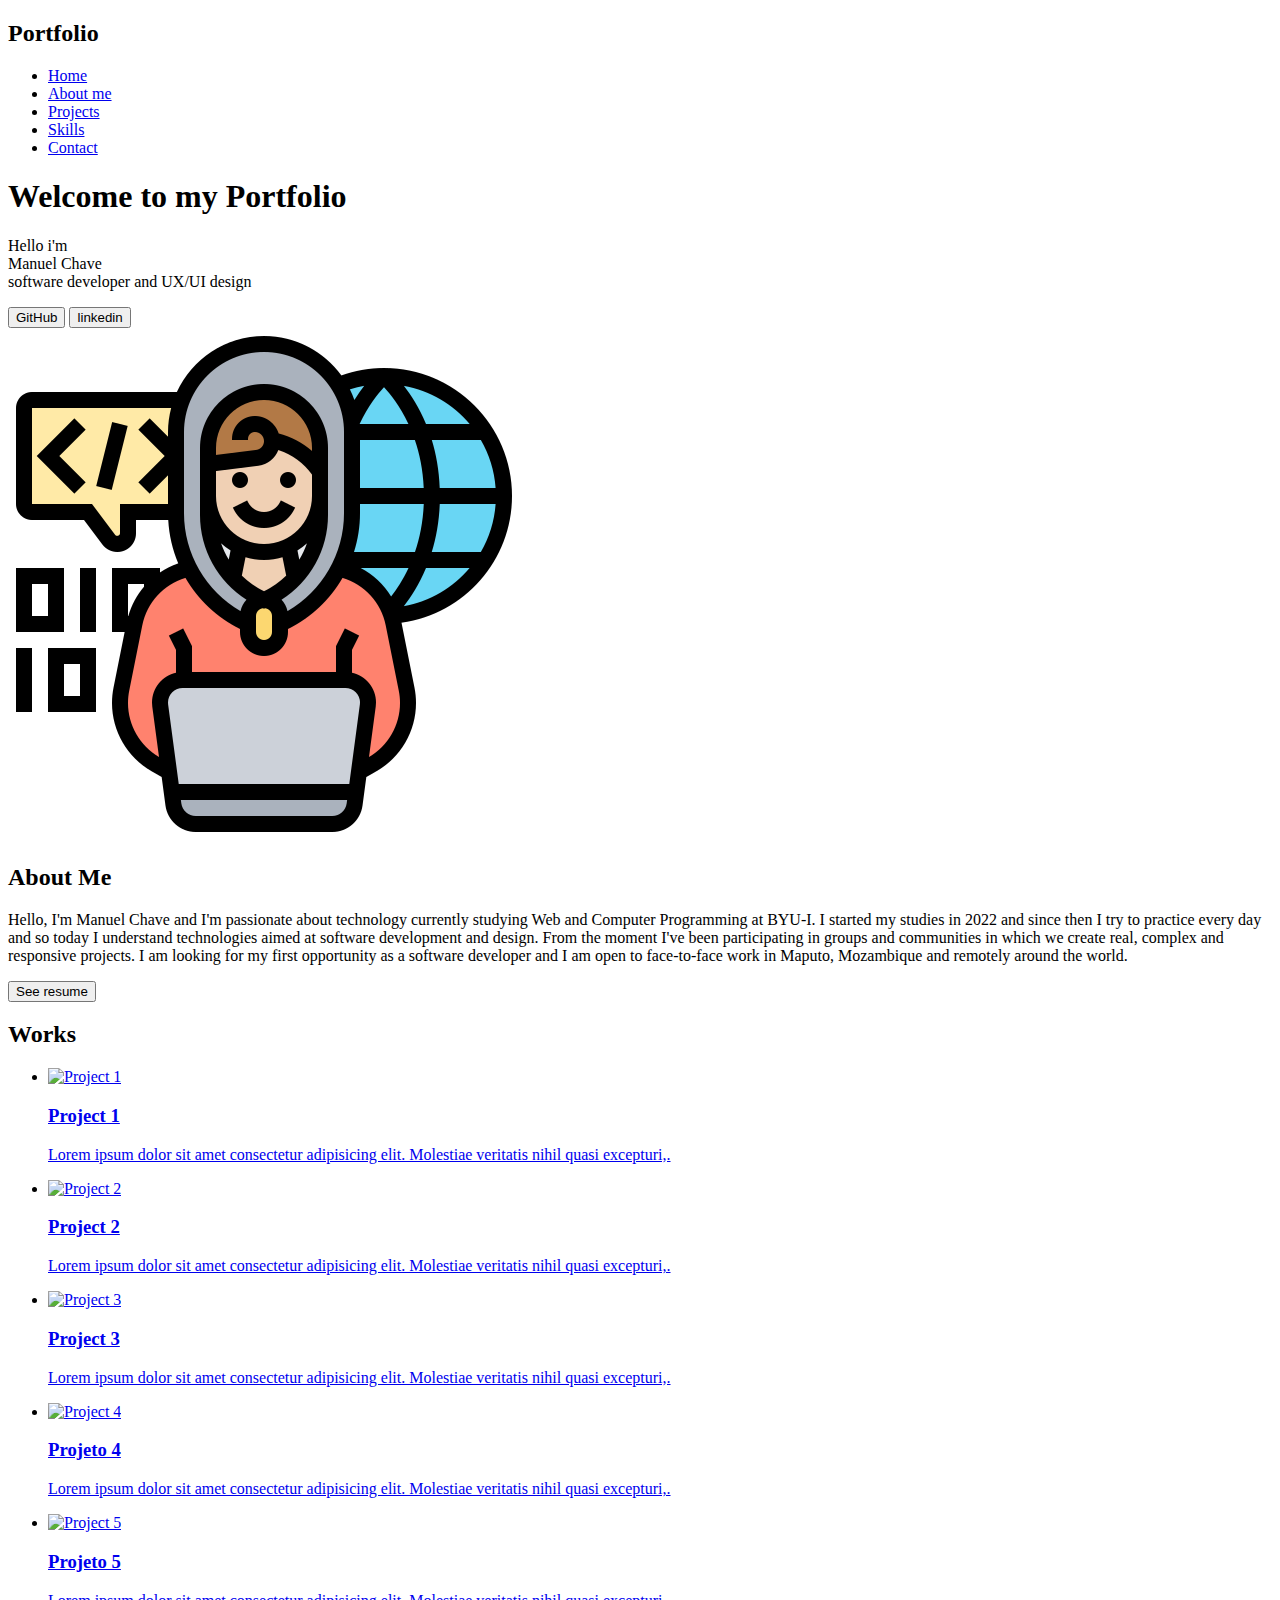
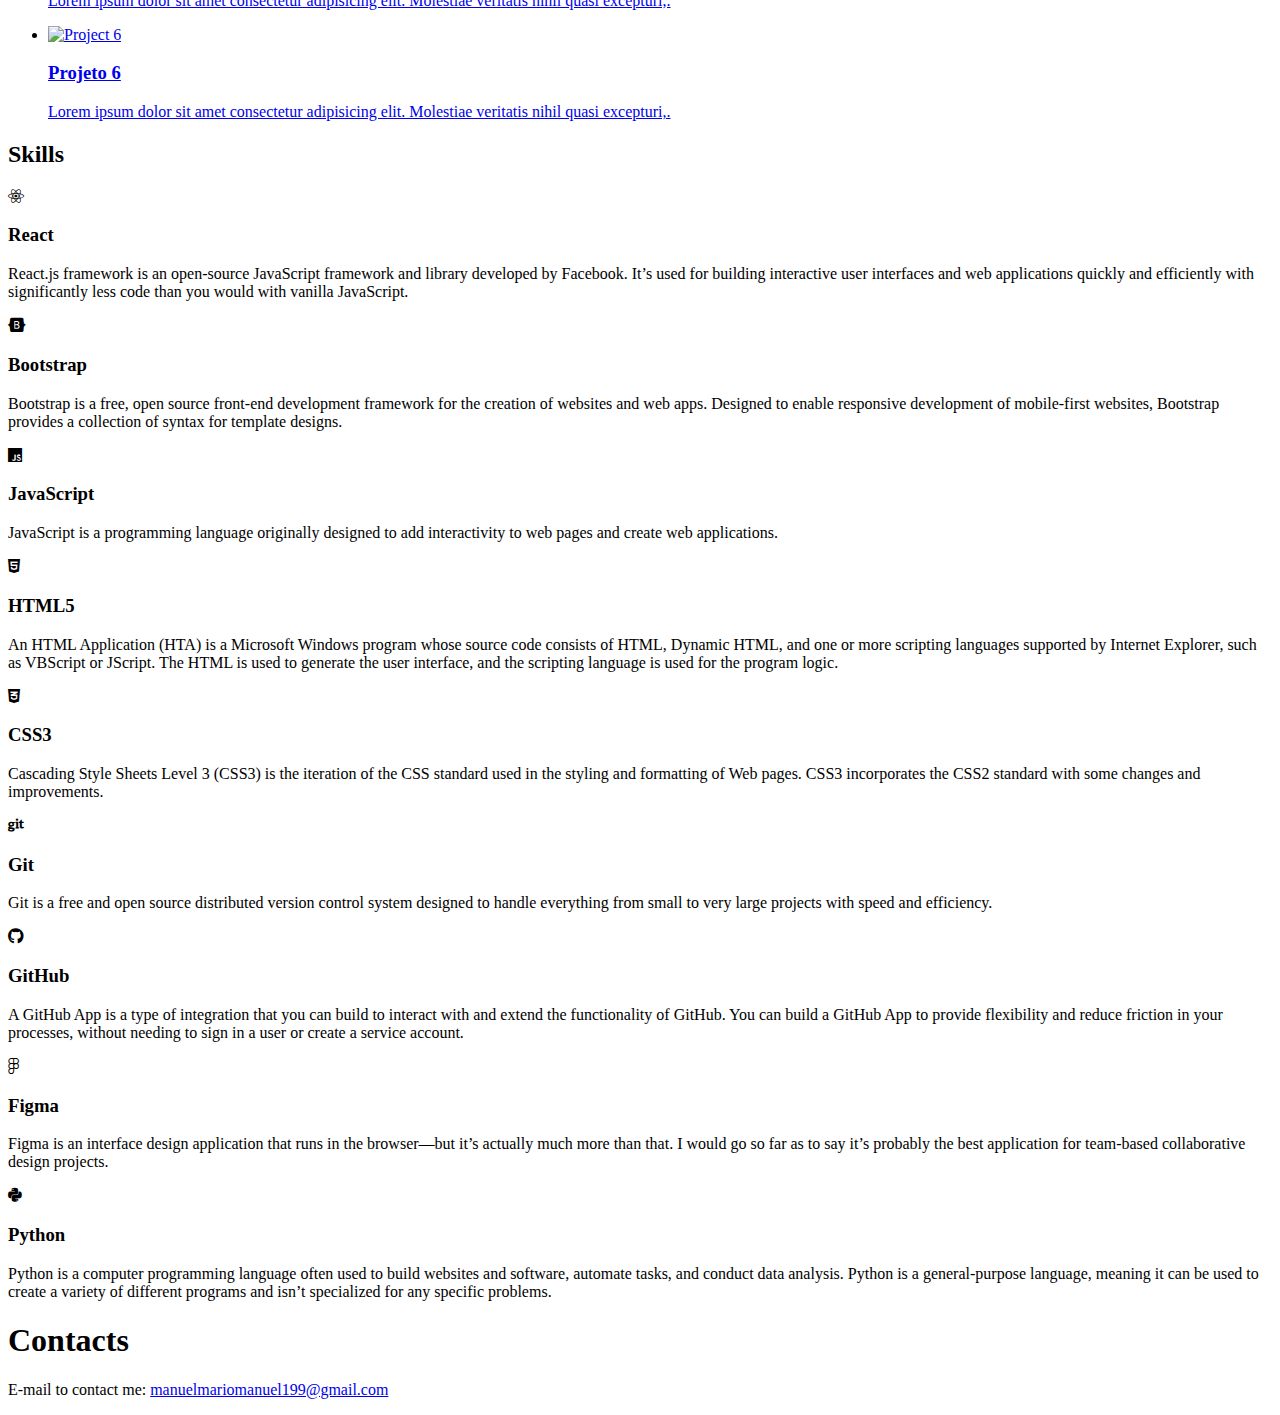
==== Personal_Website/index.html @ 651ca344 "Update index.html" ====
<!DOCTYPE html>
<html lang="en">
<head>
    <meta charset="UTF-8">
    <meta http-equiv="X-UA-Compatible" content="IE=edge">
    <meta name="viewport" content="width=device-width, initial-scale=1.0">
    <!-- <link rel="stylesheet" href="style.css">  -->
    <link rel="stylesheet" href="https://cdnjs.cloudflare.com/ajax/libs/font-awesome/6.3.0/css/all.min.css" /> 
    <title>Portfolio</title>
</head>
<body>
    
        <header>
          <h2> Portfolio</h2>
          <nav>
            <ul>
              <li><a href="#">Home</a></li>
              <li><a href="#aboutme">About me</a></li>
              <li><a href="#projects">Projects</a></li>
              <li><a href="#skills">Skills</a></li>
              <li><a href="#contacts">Contact</a></li>
            </ul>
          </nav>
        </header>

        <!-- <section class="hero"> -->
          <!-- <div class="hero-content"> -->
            <!-- <h2>Olá!</h2>
            <p>Sou um desenvolvedor front-end com habilidades em JavaScript, React, Bootstrap, HTML e CSS.</p>
          </div> -->

          <section class="welcome" >

            <article class="welcome-content">
                <h1>Welcome to my Portfolio</h1>
                
                <p>
                  Hello i'm  <br>
                   <span>Manuel Chave</span>
                   <br>
                   software developer and UX/UI design
                </p>
                              
                <div class="btn">
                  <button>GitHub</button>
                  <button>linkedin</button>
                </div>

            </article>
 
        <aside>

         <img src="images/asidei.png" alt="icon of an programar">

        </aside>
                       
        </section>
        <!-- </section> -->

         <section class="aboutme" id="aboutme">
               <article>
  
                  <h2>About Me</h2>

                  <p>Hello, I'm Manuel Chave and I'm passionate about technology currently studying Web and Computer Programming at BYU-I. I started my studies in 2022 and since then I try to practice every day and so today I understand technologies aimed at software development and design. From the moment I've been participating in groups and communities in which we create real, complex and responsive projects. I am looking for my first opportunity as a software developer and I am open to face-to-face work in Maputo, Mozambique and remotely around the world.
                  </p>
                                   <button>See resume</button>
             </article>
         </section>

        <section id="projects" class="projects">
          <h2> Works</h2>
          <ul>
            <li>
              <a href="#">
                <img src="#" alt="Project 1">
                <h3>Project 1</h3>
                <p>Lorem ipsum dolor sit amet consectetur adipisicing elit. Molestiae veritatis nihil quasi excepturi,.</p>
              </a>
            </li>
            <li>
              <a href="#">
                <img src="#" alt="Project 2">
                <h3>Project 2</h3>
                <p>Lorem ipsum dolor sit amet consectetur adipisicing elit. Molestiae veritatis nihil quasi excepturi,.</p>
              </a>
            </li>

            <li>
              <a href="#">
                <img src="#" alt="Project 3">
                <h3>Project 3</h3>
                <p>Lorem ipsum dolor sit amet consectetur adipisicing elit. Molestiae veritatis nihil quasi excepturi,.</p>
              </a>
            </li>
            <li>
              <a href="#">
                <img src="#" alt="Project 4">
                <h3>Projeto 4</h3>
                <p>Lorem ipsum dolor sit amet consectetur adipisicing elit. Molestiae veritatis nihil quasi excepturi,.</p>
              </a>
            </li>
            <li>
              <a href="#">
                <img src="#" alt="Project 5">
                <h3>Projeto 5</h3>
                <p>Lorem ipsum dolor sit amet consectetur adipisicing elit. Molestiae veritatis nihil quasi excepturi,.</p>
              </a>
            </li>
            <li>
              <a href="#">
                <img src="#" alt="Project 6">
                <h3>Projeto 6</h3>
                <p>Lorem ipsum dolor sit amet consectetur adipisicing elit. Molestiae veritatis nihil quasi excepturi,.</p>
              </a>
            </li>
          </ul>
        </section>


                                           <!--Section  das Habilidades-->

              <section class="skills" id="skill" >
                <h2>Skills</h2>
                <div class="skills-icons">
                  <div class="skill">
                    <i class="fab fa-react"></i>
                    
                    <h3>React</h3>
                    <p>React.js framework is an open-source JavaScript framework and library developed by Facebook. It’s used for building interactive user interfaces and web applications quickly and efficiently with significantly less code than you would with vanilla JavaScript.</p>
                  </div>
                  <div class="skill">
                    <i class="fab fa-bootstrap"></i>
                    <h3>Bootstrap</h3>
                    <p>Bootstrap is a free, open source front-end development framework for the creation of websites and web apps. Designed to enable responsive development of mobile-first websites, Bootstrap provides a collection of syntax for template designs.</p>
                  </div>
                  <div class="skill">
                    <i class="fab fa-js"></i>
                    <h3>JavaScript</h3>
                    <p>JavaScript is a programming language originally designed to add interactivity to web pages and create web applications.</p>
                  </div>
                  <div class="skill">
                    <i class="fab fa-html5"></i>
                    <h3>HTML5</h3>
                    <p>An HTML Application (HTA) is a Microsoft Windows program whose source code consists of HTML, Dynamic HTML, and one or more scripting languages supported by Internet Explorer, such as VBScript or JScript. The HTML is used to generate the user interface, and the scripting language is used for the program logic.</p>
                  </div>
                  <div class="skill">
                    <i class="fab fa-css3-alt"></i>
                    <h3>CSS3</h3>
                    <p>Cascading Style Sheets Level 3 (CSS3) is the iteration of the CSS standard used in the styling and formatting of Web pages. CSS3 incorporates the CSS2 standard with some changes and improvements.</p>
                  </div>
                  <div class="skill">
                    <i class="fa-brands fa-git"></i>
                    <h3>Git</h3>
                    <p>Git is a free and open source distributed version control system designed to handle everything from small to very large projects with speed and efficiency.</p>
                  </div>
                  <div class="skill">
                    <i class="fa-brands fa-github"></i>
                    <h3>GitHub</h3>
                    <p>A GitHub App is a type of integration that you can build to interact with and extend the functionality of GitHub. You can build a GitHub App to provide flexibility and reduce friction in your processes, without needing to sign in a user or create a service account.</p>
                  </div>
                  
                  <div class="skill">
                    <i class="fa-brands fa-figma"></i>               
                         <h3>Figma</h3>
                    <p>Figma is an interface design application that runs in the browser—but it’s actually much more than that. I would go so far as to say it’s probably the best application for team-based collaborative design projects. </p>
                  </div>
                  <div class="skill">
                    <i class="fa-brands fa-python"></i>
                       <h3>Python</h3>
                    <p>Python is a computer programming language often used to build websites and software, automate tasks, and conduct data analysis. Python is a general-purpose language, meaning it can be used to create a variety of different programs and isn’t specialized for any specific problems.</p>
                  </div>

                </div>
              </section>
              
              </section>
                                       <!-- Seccao dos contatos -->
              

        <footer id="contatos" class="contatos">
          <h1>Contacts</h1>
          <p>
            E-mail to contact me: <a href="mailto:manuelmariomanuel199@gmail.com">manuelmariomanuel199@gmail.com</a>
          </p>
        </footer>
        <!-- <script src="script.js"></script> -->
     
       
</body>
</html>
---- Personal_Website/style.css ----
/* Resetamdo o Css */
* {
    margin: 0;
    padding: 0;
    box-sizing: border-box;
  }
  
  /* Tipografia */
  body {
    font-family: Arial, sans-serif;
    font-size: 16px;
    line-height: 1.5;
    background-color: #A5BEFA;
    overflow-x: hidden;
  }
  
  /* Header */
  header {
    width: 100%;
    height: 60px;
    position: fixed;
    display: flex;
    justify-content: space-between;
    align-items: center;
    padding: 20px;
    background-color:transparent;
    box-shadow: 0px 3px 3px  #33333386;
    border: 1px solid rebeccapurple;
  }

  header h1{
    color: #451531;
  }
  
  nav ul {
    display: flex;
    list-style: none;
  }
  
  nav li {
    margin: 0 20px;
  }
  
  nav a {
    text-decoration: none;
    color: #B3093F;
  }

  nav a:hover{
    color: #451531;
  }
  
  

                         /* Configuracao da sections dentro de boas vindas */
   .welcome{
     width: 100%;
     height: 100vh;
   }                                        
  .welcome-conteudo{
    float: left; 
    width: 500px;
    height: 250px;
    margin: 20px; 
    margin-top:200px ; 
    text-align: center;
 } 
 
.welcome-conteudo h1{
    font-size: 2rem;
    color: #B3093F;
}
 section p{
    font-size: 1rem;
}

section span{
  font-size: 1.5rem;
}

.botoes1 button{
  width: 100px;
  height: 30px;
  margin-top: 20px;
  margin-right: 20px;
  color: white;
  background: #451531;
  border-radius: 8px;
  border: none;
}

.botoes1 button:hover{
  color: #6487CC;
  background-color:#B3093F ;
}

                            /* Aside da primeira secção */
 aside{
    float:  right;
    width: 450px;
    height: 250px;
    margin-top: 150px;
}  

aside img{
    width: 350px;
    height: 250px;
    margin-left: 50px;
    transition: 1s;
}

aside img:hover{
    transform: scale(1.1);
}
  
                                  /* Configuração da Secção sobre mim */
 .sobreMim{
  width: 100%;
  height: 500px;
  color: white;
  background-color: rgba(0, 0, 0, 0.61);
 }                                 
 
  .sobreMim article{
    width: 500px;
    height: 250px;
    padding-top: 80px;
    margin: auto;
  }

  .sobreMim h1{
    font-size: 2rem;
    color: #B3093F;
  }

  .sobreMim p{
     font-size: 1em;
  }

  .sobreMim button{
    width: 100px;
    height: 30px;
    margin-top: 20px;
    margin-right: 20px;
    color: white;
    background: #451531;
    border-radius: 8px;
    border: none;
  }
 .sobreMim button:hover{
    color: #6487CC;
    background-color:#B3093F ;
  }

                                            /*configuracao da secção de  Projectos */
  .projectos {
    padding: 50px;
    margin-top: 30px;
    margin-left: 3px;
    background-color: rgba(0, 0, 0, 0.61);
  }  

  .projectos h2 {
    font-size: 28px;
    font-weight: bold;
    padding-top: 30px;
    margin-bottom: 30px;
    color: #B3093F;
    text-align: center;
  }
  
  .projectos ul {
    display: flex;
    justify-content: space-between;
    flex-wrap: wrap;
    list-style: none;
    padding: 0;
    margin: 0;
  }
  
  .projectos li {
    width: calc(33.33% - 20px);
    margin-bottom: 40px;
    box-shadow: 0 2px 5px rgba(0, 0, 0, 0.1);
    transition: transform 0.3s ease-in-out;
  }
  
  .projectos li:hover {
    transform: translateY(-5px);
    box-shadow: 0 5px 15px rgba(0, 0, 0, 0.2);
  }
  
  .projectos li a {
    display: block;
    text-align: center;
  }
  
  .projectos li img {
    width: 100%;
    height: 150px;
    border-radius: 5px 5px 0 0;
  }
  
  .projectos li h3 {
    font-size: 18px;
    font-weight: bold;
    margin: 10px 0;
    color: #451531;
  }
  .projectos li p{
    color: white;
    font-size: 0.8rem;
  }

  
                                            /* Seccao das  Habilidades */
  .skills {
    width: 97%;
    height: 450px;
    margin: 20px;
    padding: 1  0px;
    margin-right: 70px;
    background-color:rgba(0, 0, 0, 0.356);
    border-radius: 5px;
  }
  
  .skills h2 {
    font-size: 28px;
    font-weight: bold;
    margin-bottom: 30px;
    color: #B3093F;
    text-align: center;
    padding-top: 50px;
  }
  
  .skills-icons {
    display: flex;
    justify-content: space-between;
    flex-wrap: wrap;
    /* list-style: none; */
   /* padding: 0;
    margin: 0; */
  }
  
  .skill {
    text-align: center; 
    width: calc(20% - 20px); 
    /* margin-bottom: 20px;  */
  }
  
 .skill i {
    font-size: 50px;
    color: yellow;
    /* margin-bottom: 20px; */
  } 
  
  .skill h3 {
    font-size: 18px;
    font-weight: bold;
    margin-bottom: 10px;
    color: #451531;
  }
  
  .skill p {
    font-size: 14px;
    line-height: 1.4;
    color: white;
  }

                               /* Section das experiencias */
  .experience {
    margin-bottom: 70px;
    height: 350px;
  }
  
  .experience h2 {
    font-size: 28px;
    font-weight: bold;
    margin-bottom: 10px;
    color: #B3093F;
  }
  .experience-content{
    width: 500px;
    height: 250px;
    padding-top: 50px;
    margin: auto;
  }

                                   /* Seccao de contatos */
 .contatos{
  width: 100%;
  height: 100px;
  color: #fff;
  background-color:#451531;
  text-align: center;
  
 }
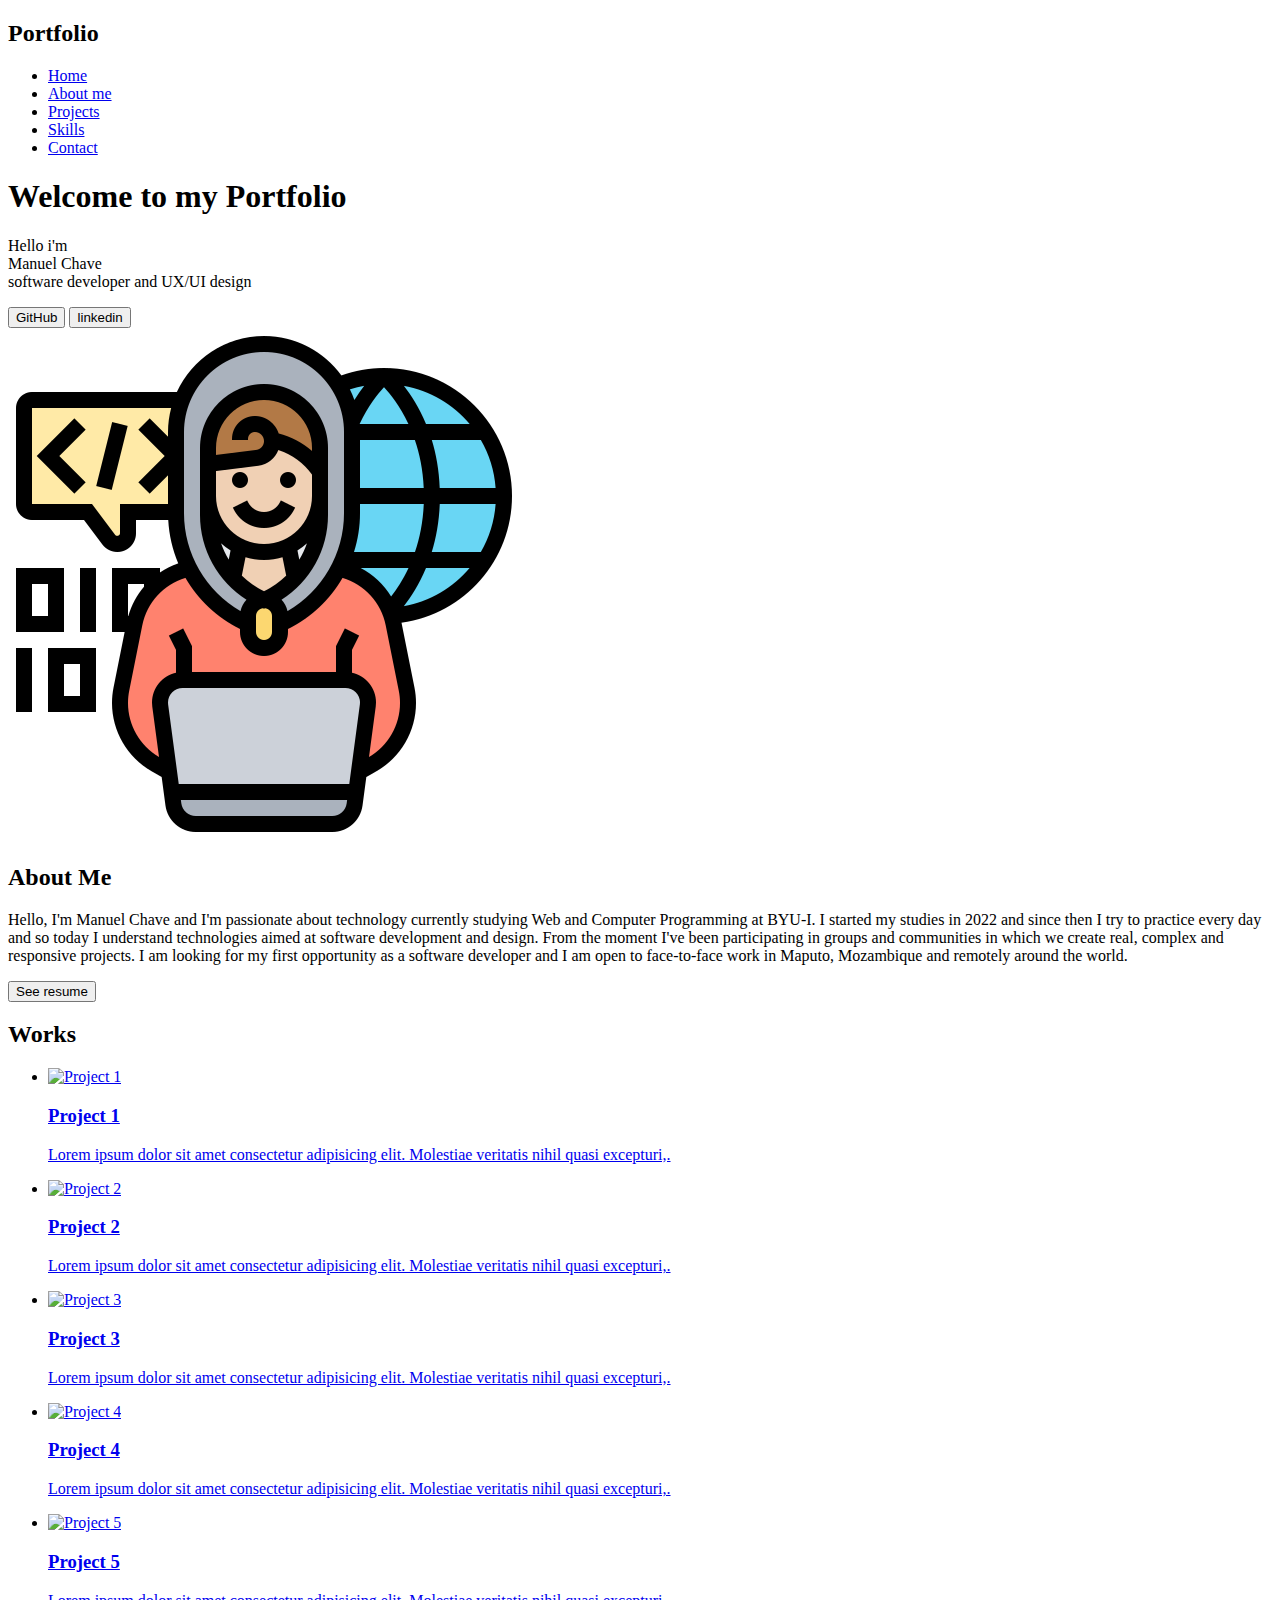
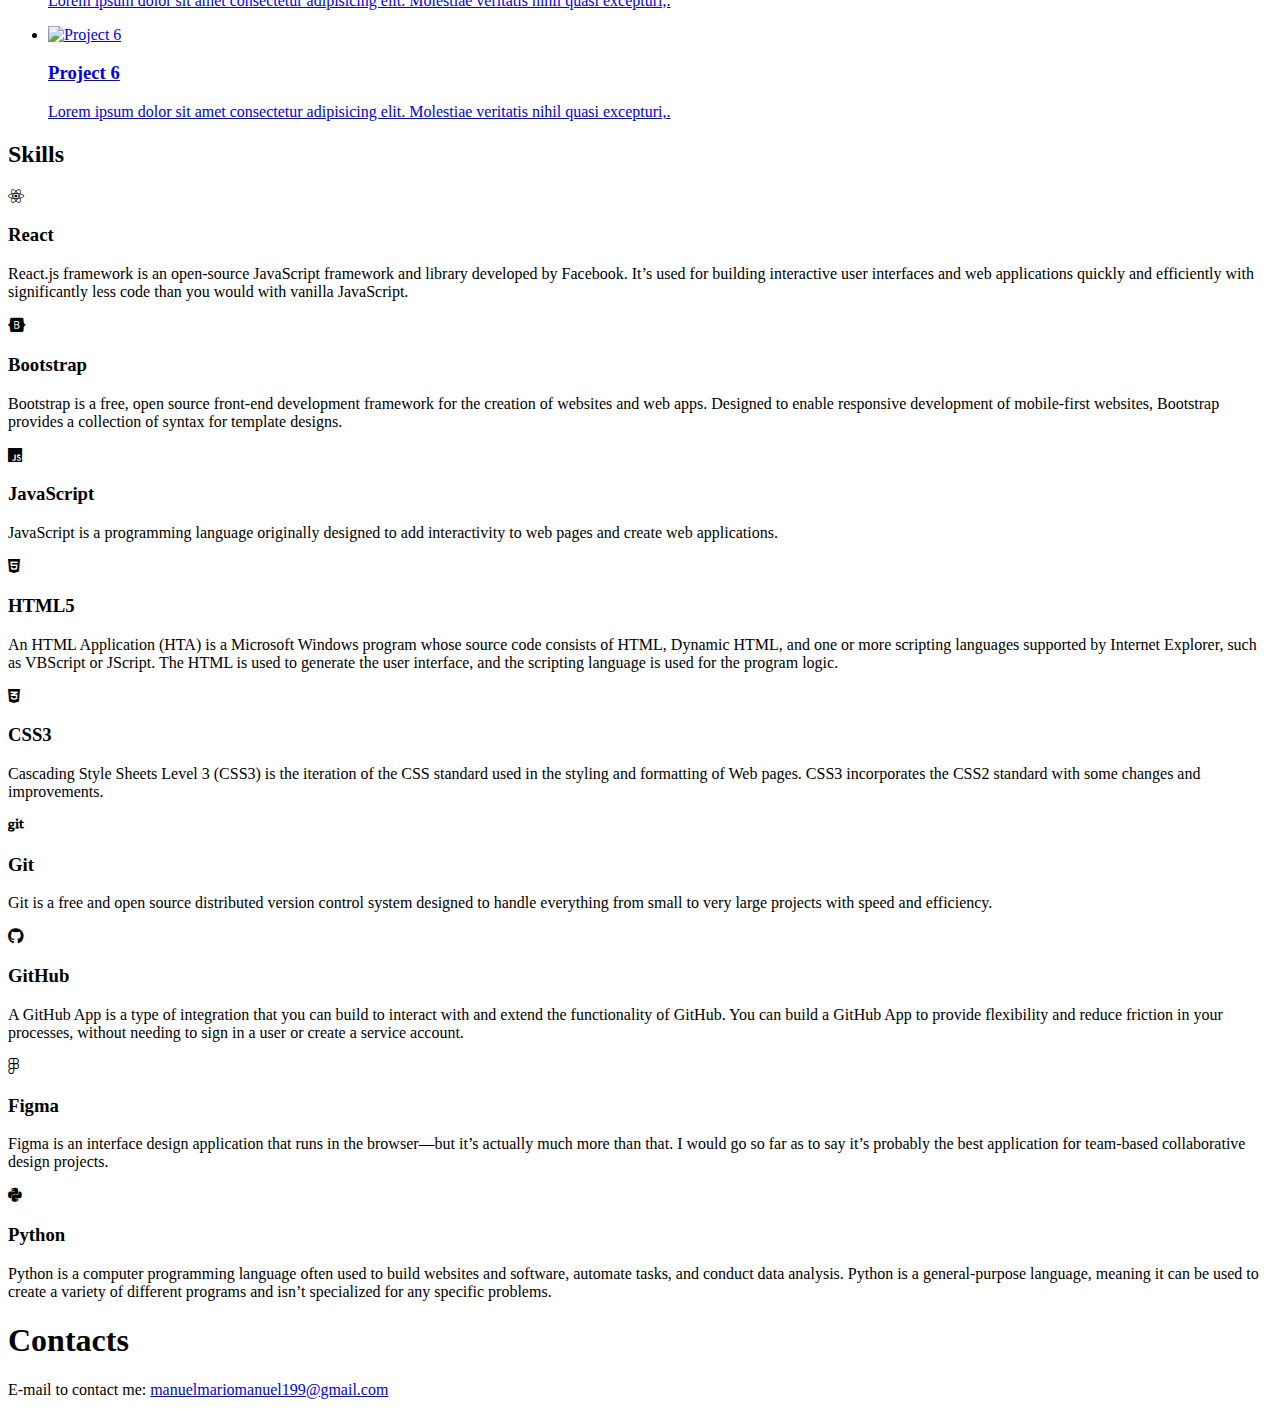
==== commit 0ea71088: "Update index.html" ====
--- a/Personal_Website/index.html
+++ b/Personal_Website/index.html
@@ -96,21 +96,21 @@
             <li>
               <a href="#">
                 <img src="#" alt="Project 4">
-                <h3>Projeto 4</h3>
+                <h3>Project 4</h3>
                 <p>Lorem ipsum dolor sit amet consectetur adipisicing elit. Molestiae veritatis nihil quasi excepturi,.</p>
               </a>
             </li>
             <li>
               <a href="#">
                 <img src="#" alt="Project 5">
-                <h3>Projeto 5</h3>
+                <h3>Project 5</h3>
                 <p>Lorem ipsum dolor sit amet consectetur adipisicing elit. Molestiae veritatis nihil quasi excepturi,.</p>
               </a>
             </li>
             <li>
               <a href="#">
                 <img src="#" alt="Project 6">
-                <h3>Projeto 6</h3>
+                <h3>Project 6</h3>
                 <p>Lorem ipsum dolor sit amet consectetur adipisicing elit. Molestiae veritatis nihil quasi excepturi,.</p>
               </a>
             </li>
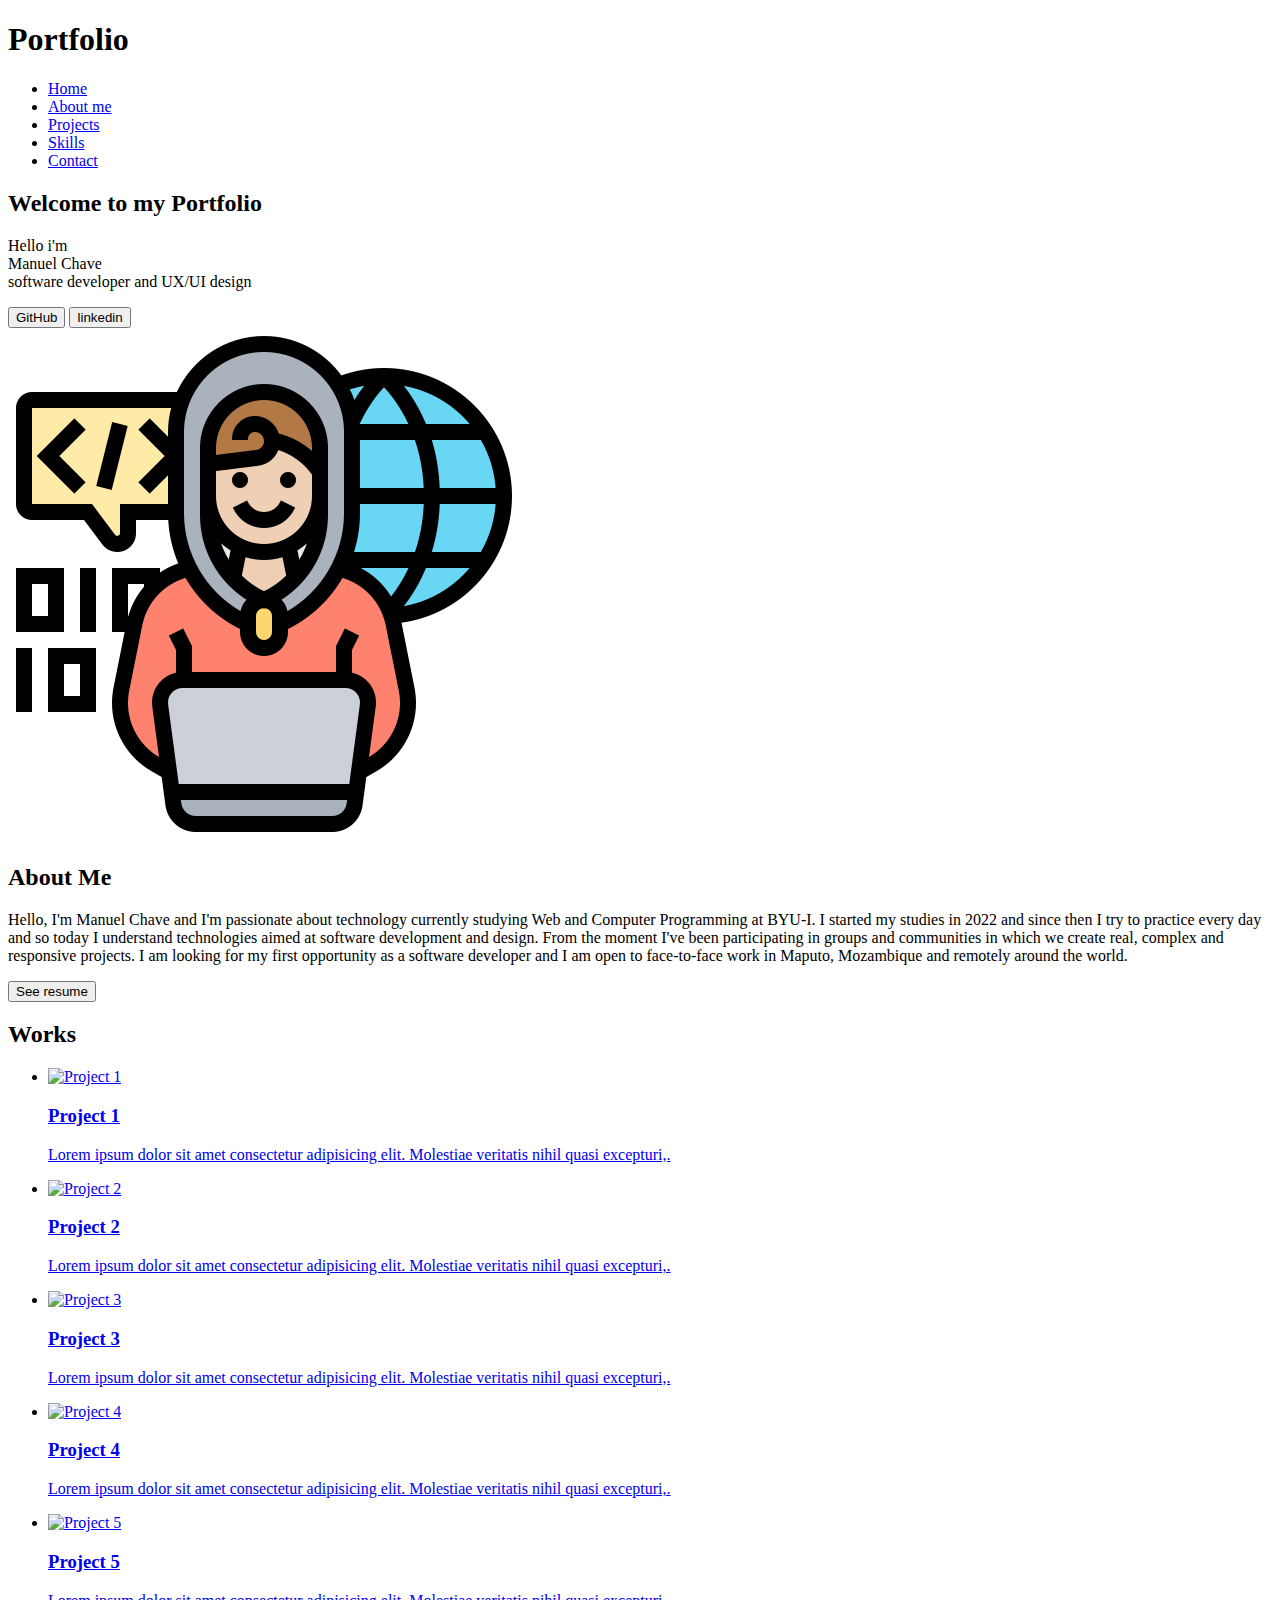
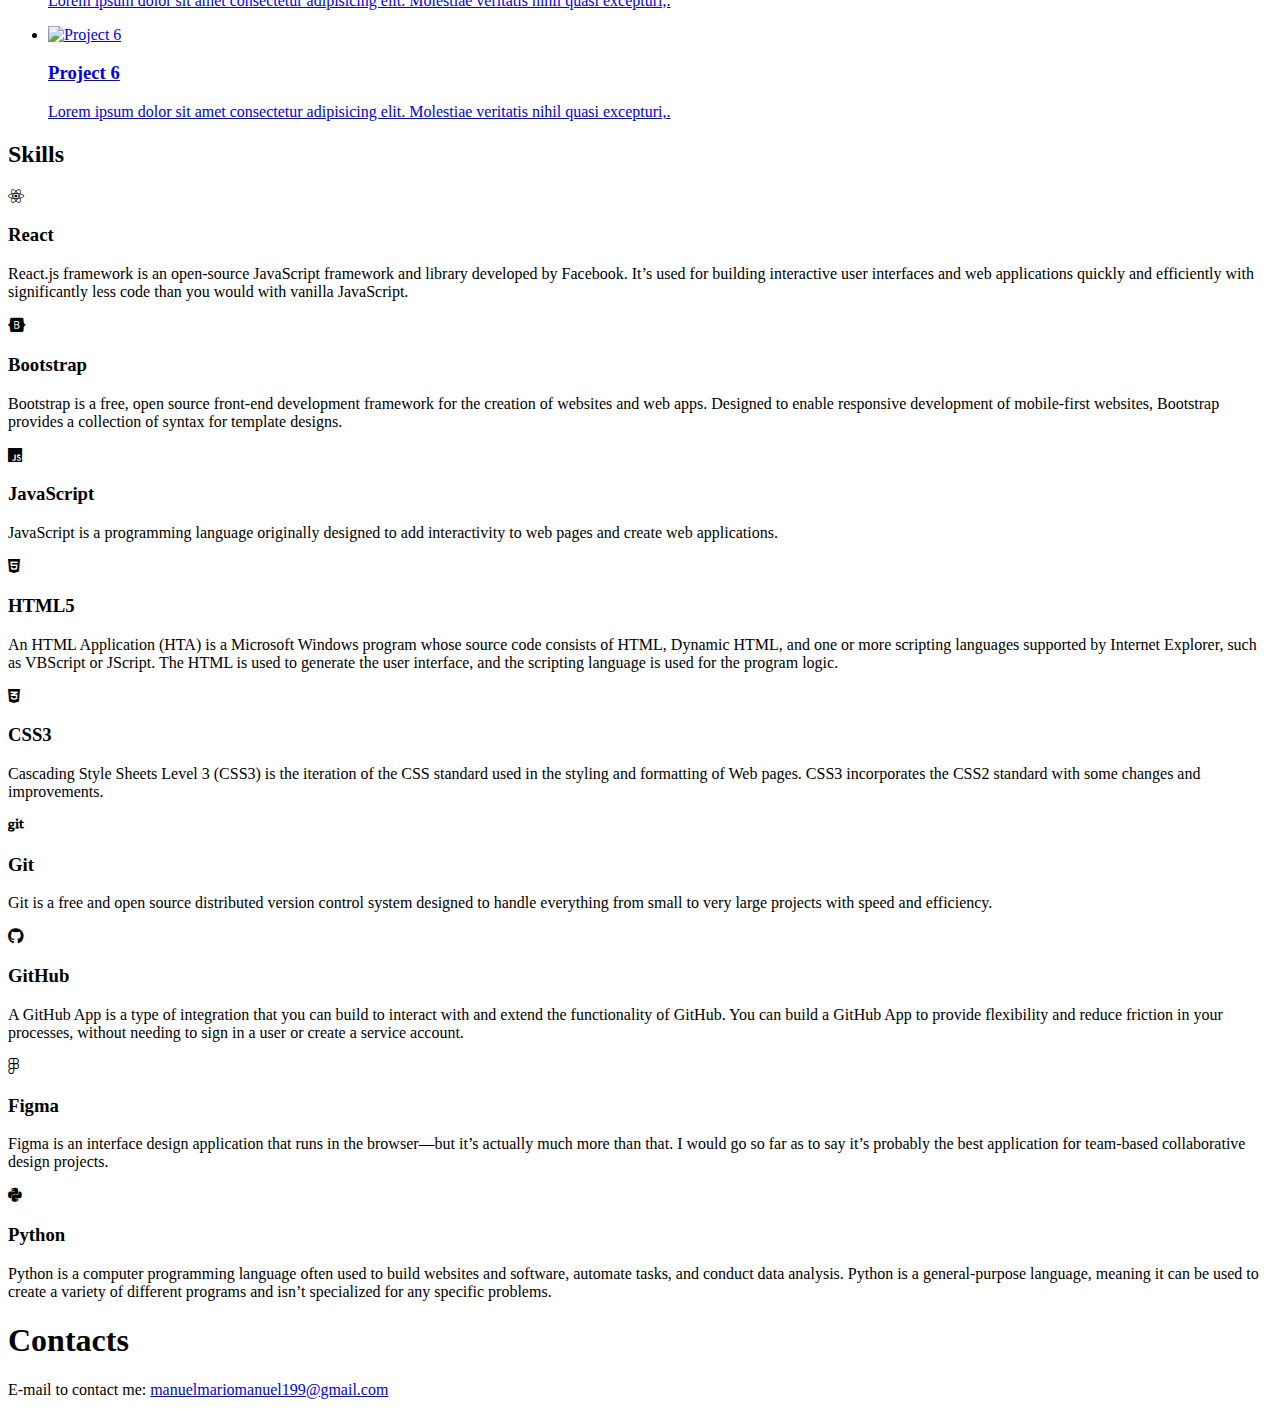
==== commit c971fb4f: "Update index.html" ====
--- a/Personal_Website/index.html
+++ b/Personal_Website/index.html
@@ -11,7 +11,7 @@
 <body>
     
         <header>
-          <h2> Portfolio</h2>
+          <h1> Portfolio</h1>
           <nav>
             <ul>
               <li><a href="#">Home</a></li>
@@ -32,7 +32,7 @@
           <section class="welcome" >
 
             <article class="welcome-content">
-                <h1>Welcome to my Portfolio</h1>
+                <h2>Welcome to my Portfolio</h2>
                 
                 <p>
                   Hello i'm  <br>
@@ -174,7 +174,7 @@
                 </div>
               </section>
               
-              </section>
+           
                                        <!-- Seccao dos contatos -->
               
 
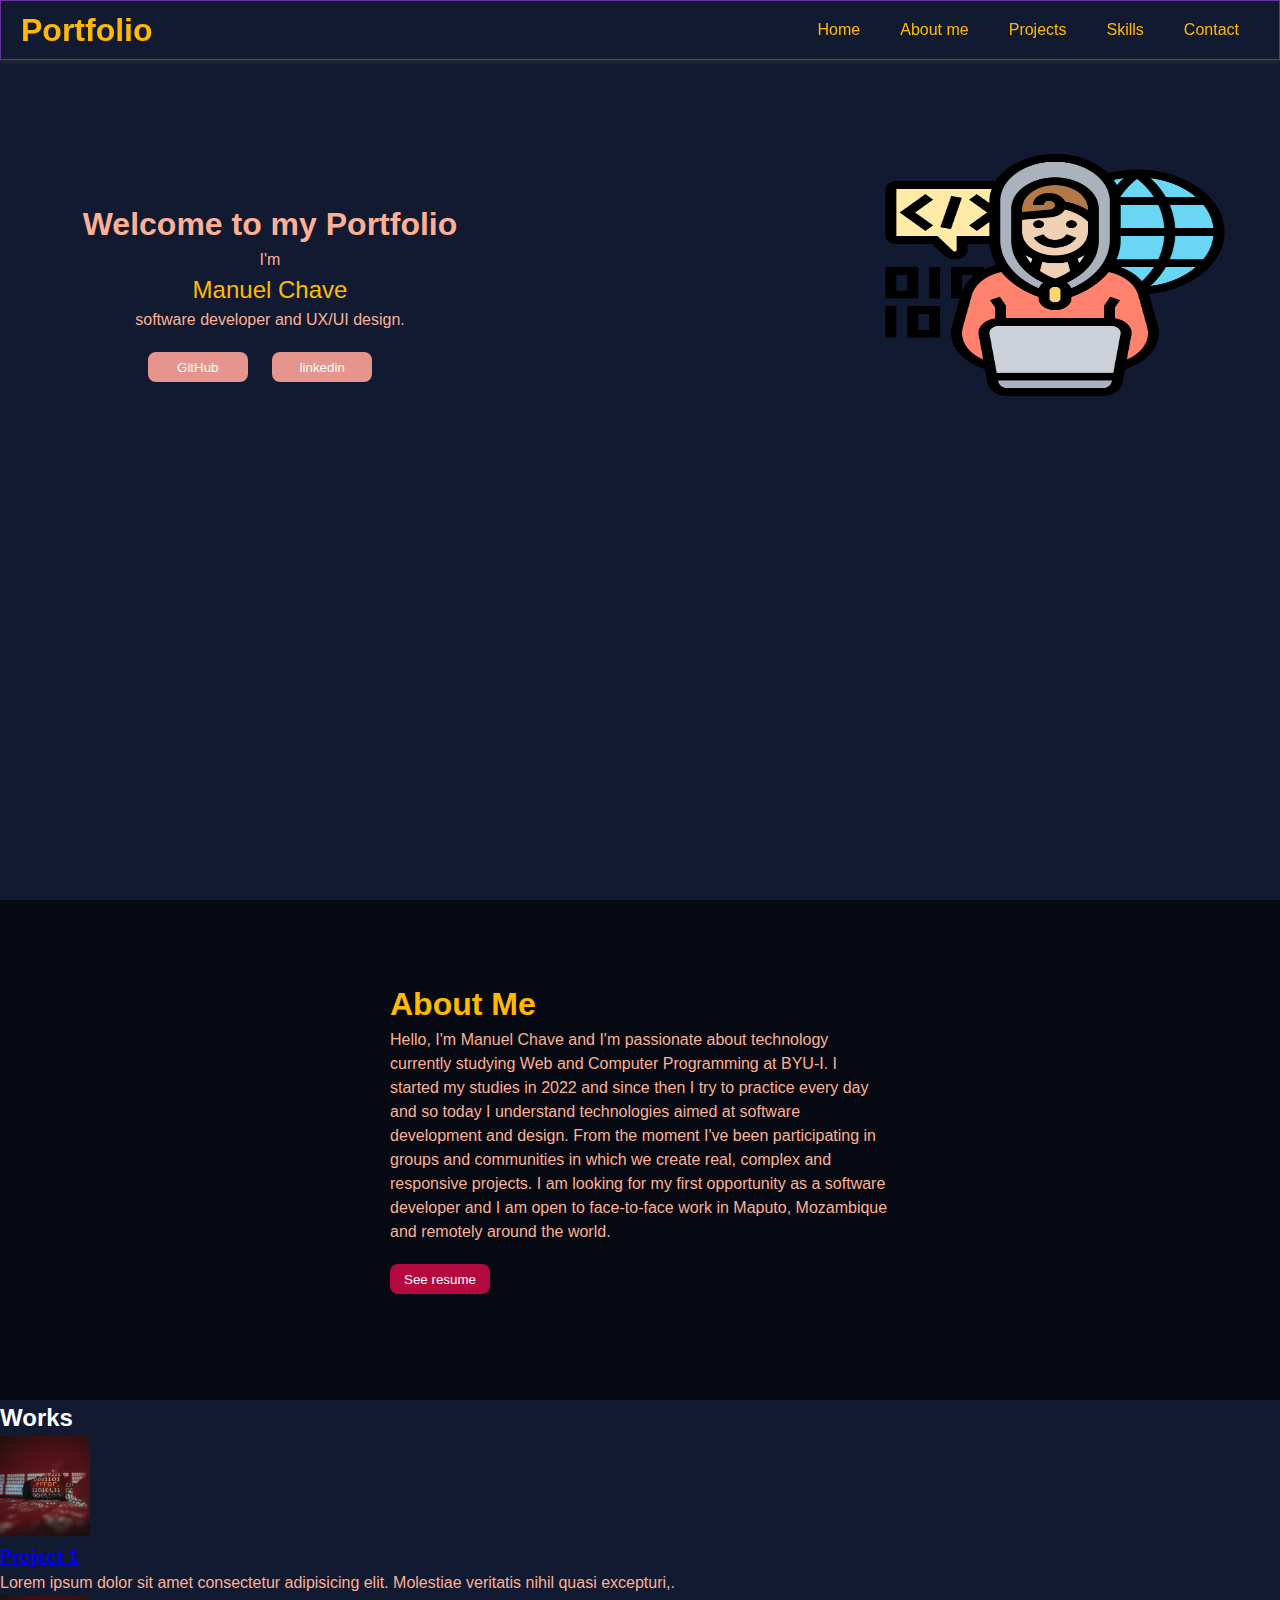
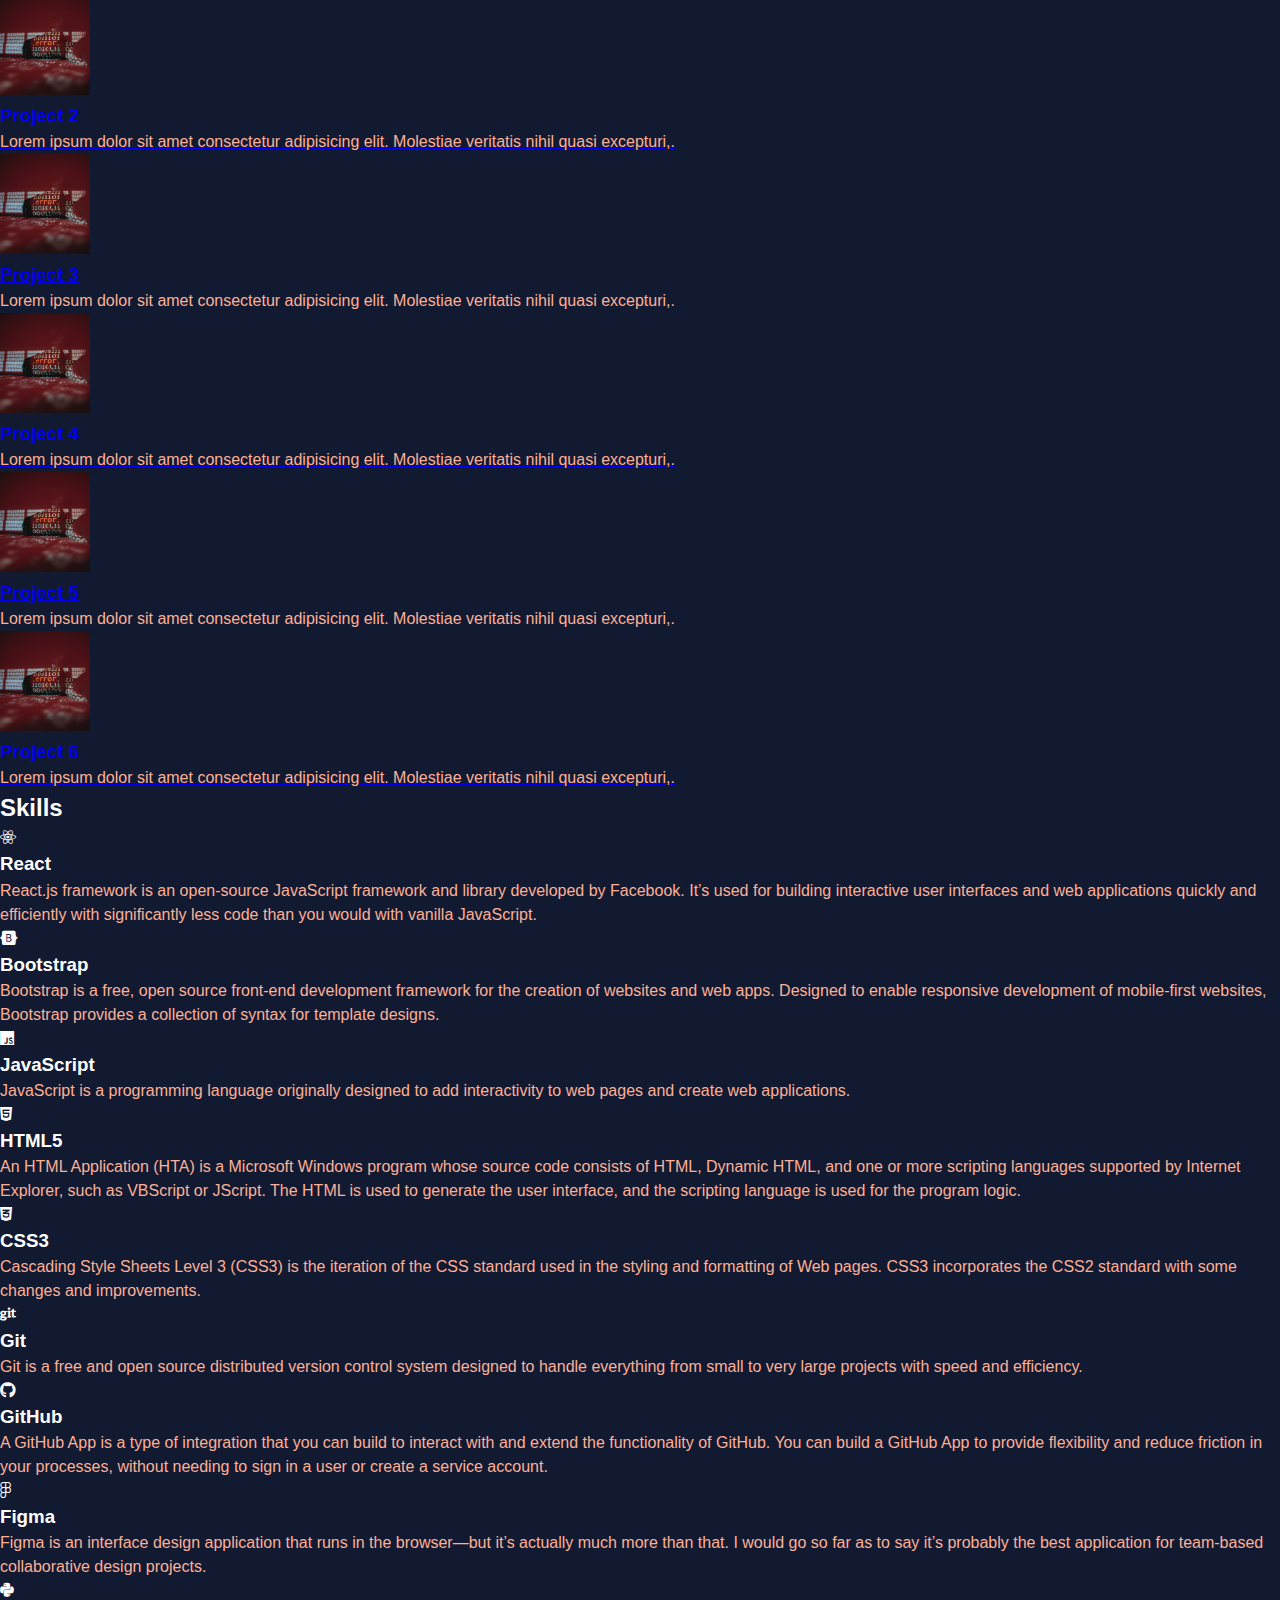
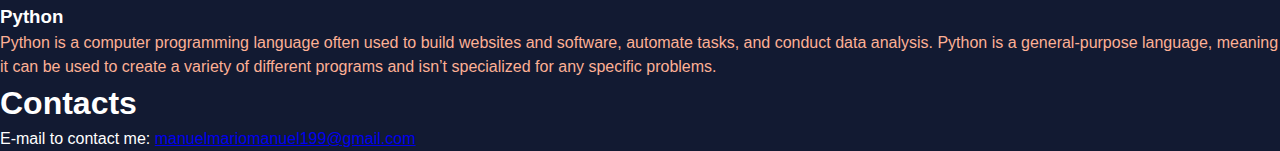
==== commit 9175dfff: "added new imagens and css to my personal portfolio" ====
--- a/Personal_Website/index.html
+++ b/Personal_Website/index.html
@@ -4,7 +4,8 @@
     <meta charset="UTF-8">
     <meta http-equiv="X-UA-Compatible" content="IE=edge">
     <meta name="viewport" content="width=device-width, initial-scale=1.0">
-    <!-- <link rel="stylesheet" href="style.css">  -->
+    <link rel="stylesheet" href="style.css">  
+    
     <link rel="stylesheet" href="https://cdnjs.cloudflare.com/ajax/libs/font-awesome/6.3.0/css/all.min.css" /> 
     <title>Portfolio</title>
 </head>
@@ -31,14 +32,14 @@
 
           <section class="welcome" >
 
-            <article class="welcome-content">
+            <div class="welcome-content">
                 <h2>Welcome to my Portfolio</h2>
                 
                 <p>
-                  Hello i'm  <br>
+                I'm  <br>
                    <span>Manuel Chave</span>
                    <br>
-                   software developer and UX/UI design
+                   software developer and UX/UI design.
                 </p>
                               
                 <div class="btn">
@@ -46,7 +47,7 @@
                   <button>linkedin</button>
                 </div>
 
-            </article>
+          </div>
  
         <aside>
 
@@ -73,14 +74,14 @@
           <ul>
             <li>
               <a href="#">
-                <img src="#" alt="Project 1">
+                <img src="images/error img.jpg" alt="Project 1">
                 <h3>Project 1</h3>
                 <p>Lorem ipsum dolor sit amet consectetur adipisicing elit. Molestiae veritatis nihil quasi excepturi,.</p>
               </a>
             </li>
             <li>
               <a href="#">
-                <img src="#" alt="Project 2">
+                <img src="images/error img.jpg" alt="Project 2">
                 <h3>Project 2</h3>
                 <p>Lorem ipsum dolor sit amet consectetur adipisicing elit. Molestiae veritatis nihil quasi excepturi,.</p>
               </a>
@@ -88,28 +89,28 @@
 
             <li>
               <a href="#">
-                <img src="#" alt="Project 3">
+                <img src="images/error img.jpg" alt="Project 3">
                 <h3>Project 3</h3>
                 <p>Lorem ipsum dolor sit amet consectetur adipisicing elit. Molestiae veritatis nihil quasi excepturi,.</p>
               </a>
             </li>
             <li>
               <a href="#">
-                <img src="#" alt="Project 4">
+                <img src="images/error img.jpg" alt="Project 4">
                 <h3>Project 4</h3>
                 <p>Lorem ipsum dolor sit amet consectetur adipisicing elit. Molestiae veritatis nihil quasi excepturi,.</p>
               </a>
             </li>
             <li>
               <a href="#">
-                <img src="#" alt="Project 5">
+                <img src="images/error img.jpg" alt="Project 5">
                 <h3>Project 5</h3>
                 <p>Lorem ipsum dolor sit amet consectetur adipisicing elit. Molestiae veritatis nihil quasi excepturi,.</p>
               </a>
             </li>
             <li>
               <a href="#">
-                <img src="#" alt="Project 6">
+                <img src="images/error img.jpg" alt="Project 6">
                 <h3>Project 6</h3>
                 <p>Lorem ipsum dolor sit amet consectetur adipisicing elit. Molestiae veritatis nihil quasi excepturi,.</p>
               </a>
@@ -178,7 +179,7 @@
                                        <!-- Seccao dos contatos -->
               
 
-        <footer id="contatos" class="contatos">
+        <footer id="contacts" class="contacts">
           <h1>Contacts</h1>
           <p>
             E-mail to contact me: <a href="mailto:manuelmariomanuel199@gmail.com">manuelmariomanuel199@gmail.com</a>
--- a/Personal_Website/style.css
+++ b/Personal_Website/style.css
@@ -1,16 +1,17 @@
-/* Resetamdo o Css */
+/* Resetting o Css */
 * {
     margin: 0;
     padding: 0;
     box-sizing: border-box;
   }
   
-  /* Tipografia */
+  /* Tipographi */
   body {
     font-family: Arial, sans-serif;
+    color: #fff;
     font-size: 16px;
     line-height: 1.5;
-    background-color: #A5BEFA;
+    background-color:#121a32;
     overflow-x: hidden;
   }
   
@@ -29,7 +30,7 @@
   }
 
   header h1{
-    color: #451531;
+    color:#FFBA00;
   }
   
   nav ul {
@@ -43,21 +44,21 @@
   
   nav a {
     text-decoration: none;
-    color: #B3093F;
+    color: #FFBA00;
   }
 
   nav a:hover{
-    color: #451531;
-  }
-  
-  
-
-                         /* Configuracao da sections dentro de boas vindas */
+    color:  #FDB095;
+  }
+  
+  
+
+                         /* Welcome hero configuration*/
    .welcome{
      width: 100%;
      height: 100vh;
    }                                        
-  .welcome-conteudo{
+  .welcome-content{
     float: left; 
     width: 500px;
     height: 250px;
@@ -66,35 +67,37 @@
     text-align: center;
  } 
  
-.welcome-conteudo h1{
+.welcome-content h2{
     font-size: 2rem;
-    color: #B3093F;
+    color: #FDB095 ;
 }
  section p{
     font-size: 1rem;
+    color:#FDB095 ;
 }
 
 section span{
   font-size: 1.5rem;
-}
-
-.botoes1 button{
+  color: #FFBA00;
+}
+
+.btn button{
   width: 100px;
   height: 30px;
   margin-top: 20px;
   margin-right: 20px;
   color: white;
-  background: #451531;
+  background:#E5958E;
   border-radius: 8px;
   border: none;
 }
 
-.botoes1 button:hover{
+.btn button:hover{
   color: #6487CC;
   background-color:#B3093F ;
 }
 
-                            /* Aside da primeira secção */
+                            /* aside set up */
  aside{
     float:  right;
     width: 450px;
@@ -114,53 +117,62 @@
 }
   
                                   /* Configuração da Secção sobre mim */
- .sobreMim{
+ .aboutme{
   width: 100%;
   height: 500px;
   color: white;
   background-color: rgba(0, 0, 0, 0.61);
  }                                 
  
-  .sobreMim article{
+  .aboutme article{
     width: 500px;
     height: 250px;
     padding-top: 80px;
     margin: auto;
   }
 
-  .sobreMim h1{
+  .aboutme h2{
     font-size: 2rem;
-    color: #B3093F;
-  }
-
-  .sobreMim p{
+    color: #FFBA00;
+  }
+
+  .aboutme p{
      font-size: 1em;
   }
 
-  .sobreMim button{
+  .aboutme button{
     width: 100px;
     height: 30px;
     margin-top: 20px;
     margin-right: 20px;
     color: white;
-    background: #451531;
+    background: #B3093F;
     border-radius: 8px;
     border: none;
   }
- .sobreMim button:hover{
-    color: #6487CC;
-    background-color:#B3093F ;
+ .aboutme button:hover{
+    color: #121a32;
+    background-color:#E5958E ;
+  }
+
+
+
+
+  .projects ul li img{
+    width: 90px;
+    height: 100px;
+    
   }
 
                                             /*configuracao da secção de  Projectos */
-  .projectos {
+  /* .projects {
     padding: 50px;
     margin-top: 30px;
     margin-left: 3px;
     background-color: rgba(0, 0, 0, 0.61);
   }  
 
-  .projectos h2 {
+  .projects h2 {
     font-size: 28px;
     font-weight: bold;
     padding-top: 30px;
@@ -169,7 +181,7 @@
     text-align: center;
   }
   
-  .projectos ul {
+  .projects ul {
     display: flex;
     justify-content: space-between;
     flex-wrap: wrap;
@@ -178,42 +190,43 @@
     margin: 0;
   }
   
-  .projectos li {
+  .projects li {
     width: calc(33.33% - 20px);
     margin-bottom: 40px;
     box-shadow: 0 2px 5px rgba(0, 0, 0, 0.1);
     transition: transform 0.3s ease-in-out;
   }
   
-  .projectos li:hover {
+  .projects li:hover {
     transform: translateY(-5px);
     box-shadow: 0 5px 15px rgba(0, 0, 0, 0.2);
   }
   
-  .projectos li a {
+  .projects li a {
     display: block;
     text-align: center;
   }
   
-  .projectos li img {
+  .projects li img {
     width: 100%;
     height: 150px;
     border-radius: 5px 5px 0 0;
   }
   
-  .projectos li h3 {
+  .projects li h3 {
     font-size: 18px;
     font-weight: bold;
     margin: 10px 0;
     color: #451531;
   }
-  .projectos li p{
+  .projects li p{
     color: white;
     font-size: 0.8rem;
   }
 
   
-                                            /* Seccao das  Habilidades */
+    
+  Seccao das  Habilidades 
   .skills {
     width: 97%;
     height: 450px;
@@ -239,19 +252,19 @@
     flex-wrap: wrap;
     /* list-style: none; */
    /* padding: 0;
-    margin: 0; */
-  }
-  
+    /* margin: 0;  
+  }
+  /*  
   .skill {
     text-align: center; 
     width: calc(20% - 20px); 
-    /* margin-bottom: 20px;  */
+    /* margin-bottom: 20px;  
   }
   
  .skill i {
     font-size: 50px;
     color: yellow;
-    /* margin-bottom: 20px; */
+    /* margin-bottom: 20px; 
   } 
   
   .skill h3 {
@@ -267,7 +280,7 @@
     color: white;
   }
 
-                               /* Section das experiencias */
+                               /* Section das experiencias
   .experience {
     margin-bottom: 70px;
     height: 350px;
@@ -284,10 +297,10 @@
     height: 250px;
     padding-top: 50px;
     margin: auto;
-  }
-
-                                   /* Seccao de contatos */
- .contatos{
+  } 
+
+                                   /* Seccao de contatos 
+ .contacts{
   width: 100%;
   height: 100px;
   color: #fff;
@@ -295,4 +308,4 @@
   text-align: center;
   
  }
-  +   */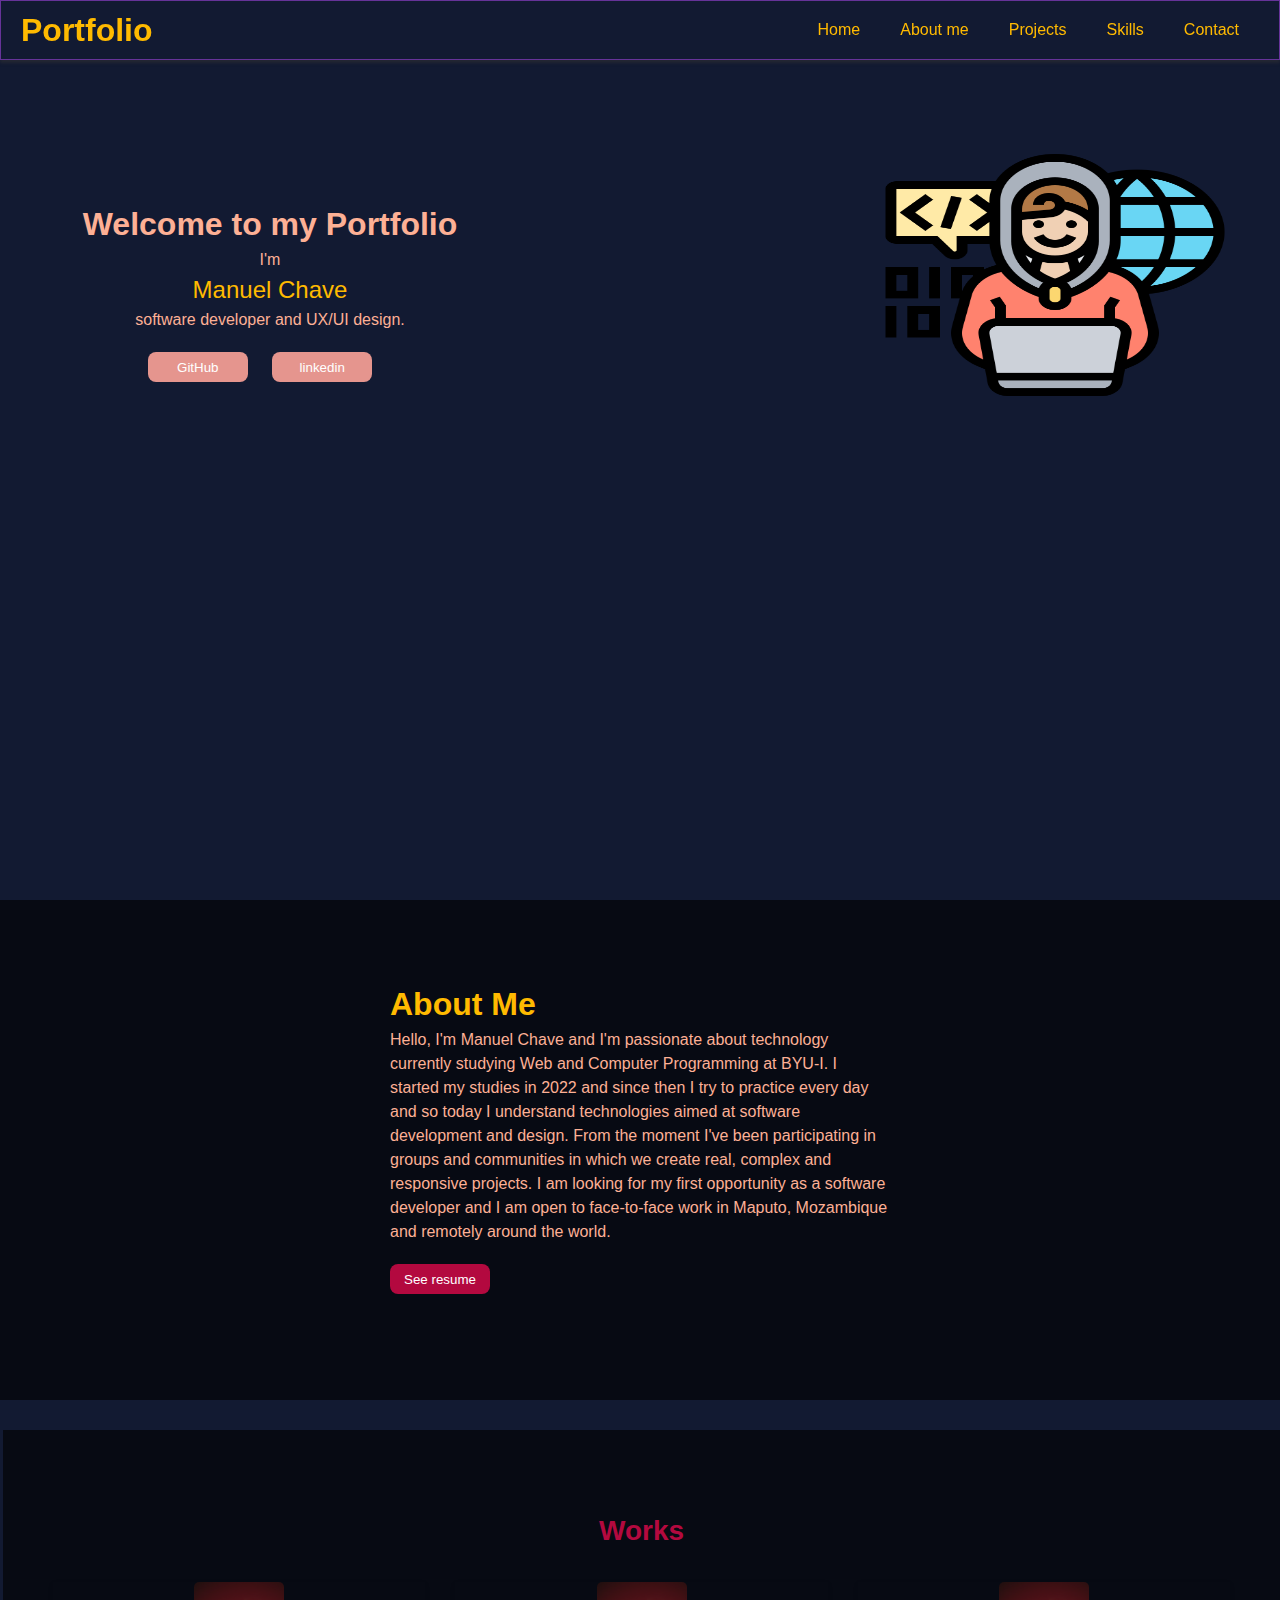
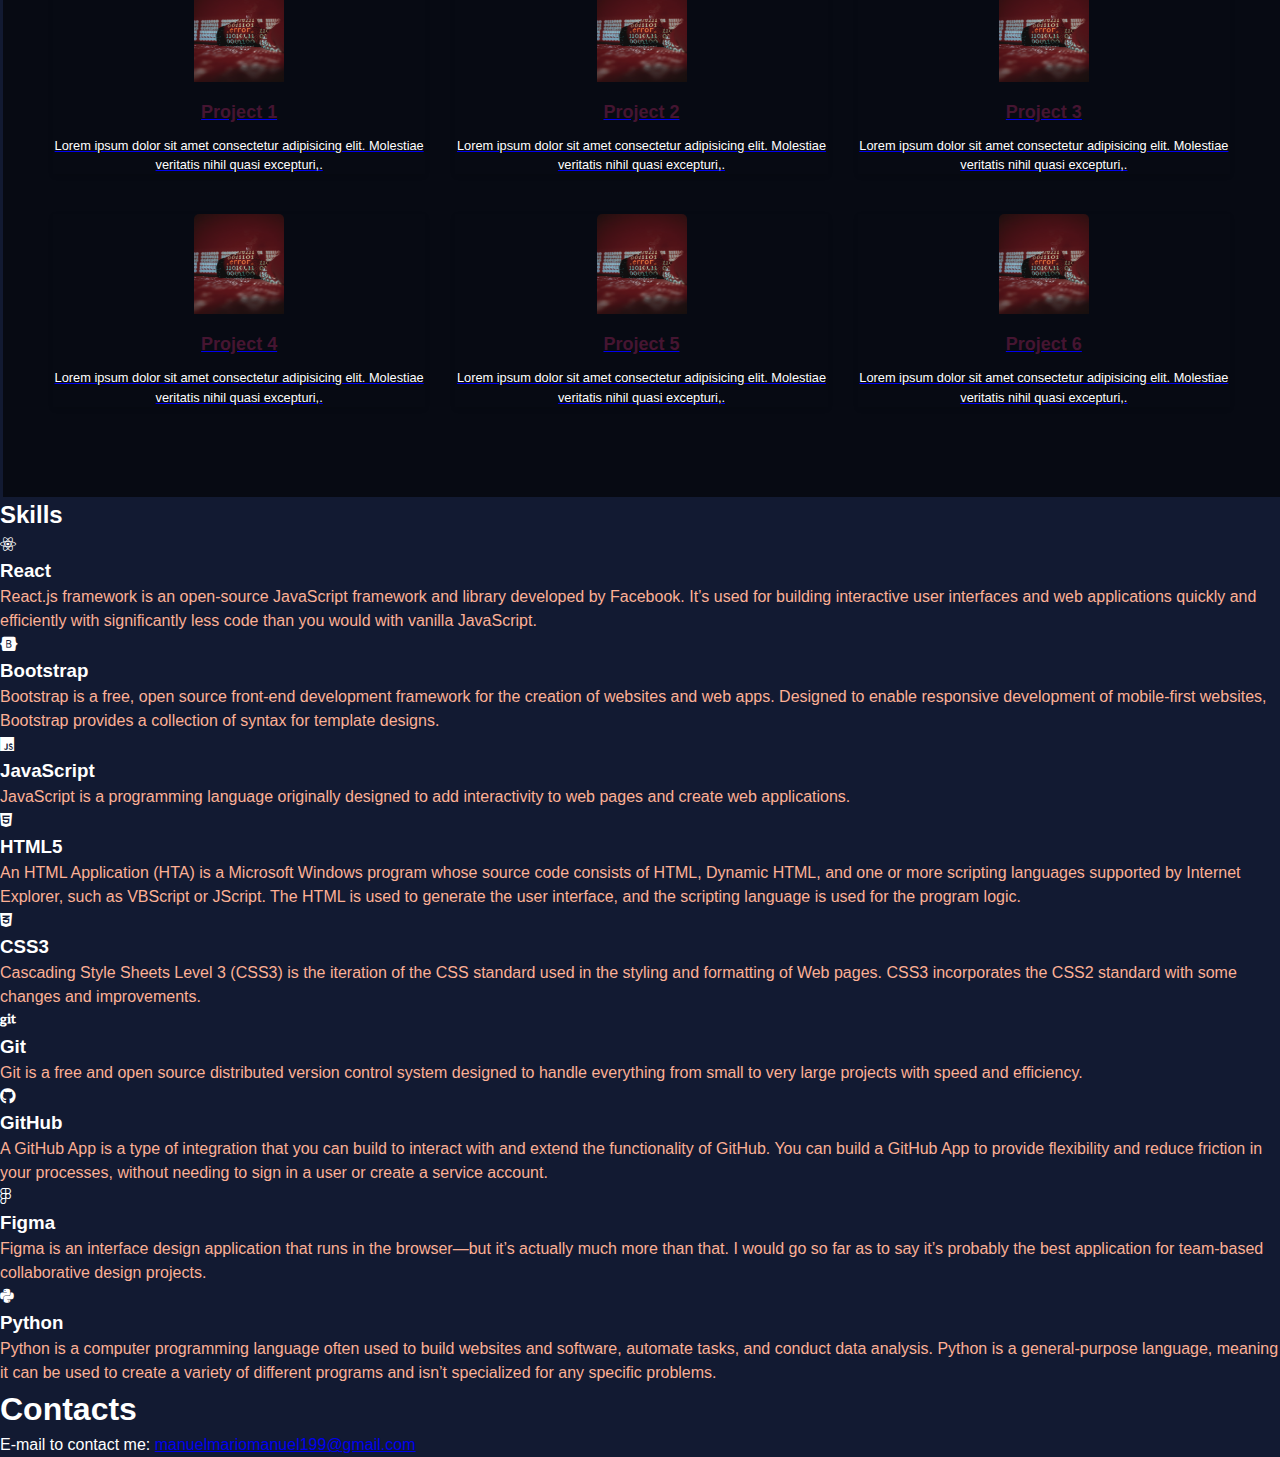
==== commit d324052f: "added a new content to a project" ====
--- a/Personal_Website/index.html
+++ b/Personal_Website/index.html
@@ -67,7 +67,39 @@
                   </p>
                                    <button>See resume</button>
              </article>
-         </section>
+         </section> 
+
+         <!-- creating a tab gallery -->
+         <!-- The grid: four columns -->
+<!-- <div class="row">
+  <div class="column">
+    <img src="img_nature.jpg" alt="Nature" onclick="myFunction(this);">
+  </div>
+  <div class="column">
+    <img src="img_snow.jpg" alt="Snow" onclick="myFunction(this);">
+  </div>
+  <div class="column">
+    <img src="img_mountains.jpg" alt="Mountains" onclick="myFunction(this);">
+  </div>
+  <div class="column">
+    <img src="img_lights.jpg" alt="Lights" onclick="myFunction(this);">
+  </div>
+</div>
+<! -->
+
+<!-- The expanding image container -->
+<!-- <div class="container"> -->
+  <!-- Close the image -->
+  <!-- <span onclick="this.parentElement.style.display='none'" class="closebtn">&times;</span> -->
+
+  <!-- Expanded image -->
+  <!-- <img id="expandedImg" style="width:100%"> -->
+
+  <!-- Image text -->
+  <!-- <div id="imgtext"></div> -->
+<!-- </div>   -->
+
+          <!-- projects -->
 
         <section id="projects" class="projects">
           <h2> Works</h2>
@@ -185,7 +217,24 @@
             E-mail to contact me: <a href="mailto:manuelmariomanuel199@gmail.com">manuelmariomanuel199@gmail.com</a>
           </p>
         </footer>
-        <!-- <script src="script.js"></script> -->
+
+     <!-- tab Gallery javascripy -->
+     <script>
+      function myFunction(imgs) {
+  // Get the expanded image
+  var expandImg = document.getElementById("expandedImg");
+  // Get the image text
+  var imgText = document.getElementById("imgtext");
+  // Use the same src in the expanded image as the image being clicked on from the grid
+  expandImg.src = imgs.src;
+  // Use the value of the alt attribute of the clickable image as text inside the expanded image
+  imgText.innerHTML = imgs.alt;
+  // Show the container element (hidden with CSS)
+  expandImg.parentElement.style.display = "block";
+}
+     </script>
+
+
      
        
 </body>
--- a/Personal_Website/style.css
+++ b/Personal_Website/style.css
@@ -163,9 +163,61 @@
     height: 100px;
     
   }
+                        /* Css of A Tab Gallery */
+                        /* The grid: Four equal columns that floats next to each other */
+.column {
+  float: left;
+  width: 25%;
+  padding: 10px;
+}
+
+/* Style the images inside the grid */
+.column img {
+  opacity: 0.8;
+  cursor: pointer;
+}
+
+.column img:hover {
+  opacity: 1;
+}
+
+/* Clear floats after the columns */
+.row:after {
+  content: "";
+  display: table;
+  clear: both;
+}
+
+/* The expanding image container (positioning is needed to position the close button and the text) */
+.container {
+  position: relative;
+  display: none;
+}
+
+/* Expanding image text */
+#imgtext {
+  position: absolute;
+  bottom: 15px;
+  left: 15px;
+  color: white;
+  font-size: 20px;
+}
+
+/* Closable button inside the image */
+.closebtn {
+  position: absolute;
+  top: 10px;
+  right: 15px;
+  color: white;
+  font-size: 35px;
+  cursor: pointer;
+}
+
+
+
 
                                             /*configuracao da secção de  Projectos */
-  /* .projects {
+  .projects {
     padding: 50px;
     margin-top: 30px;
     margin-left: 3px;
@@ -225,9 +277,9 @@
   }
 
   
-    
-  Seccao das  Habilidades 
-  .skills {
+ 
+   /* Seccao das  Habilidades  */
+  /* .skills {
     width: 97%;
     height: 450px;
     margin: 20px;
@@ -250,21 +302,21 @@
     display: flex;
     justify-content: space-between;
     flex-wrap: wrap;
-    /* list-style: none; */
-   /* padding: 0;
-    /* margin: 0;  
-  }
-  /*  
+     list-style: none; 
+    padding: 0;
+     margin: 0;  
+  }
+    
   .skill {
     text-align: center; 
     width: calc(20% - 20px); 
-    /* margin-bottom: 20px;  
+     margin-bottom: 20px;  
   }
   
  .skill i {
     font-size: 50px;
     color: yellow;
-    /* margin-bottom: 20px; 
+     margin-bottom: 20px; 
   } 
   
   .skill h3 {
@@ -278,7 +330,7 @@
     font-size: 14px;
     line-height: 1.4;
     color: white;
-  }
+  } */ 
 
                                /* Section das experiencias
   .experience {
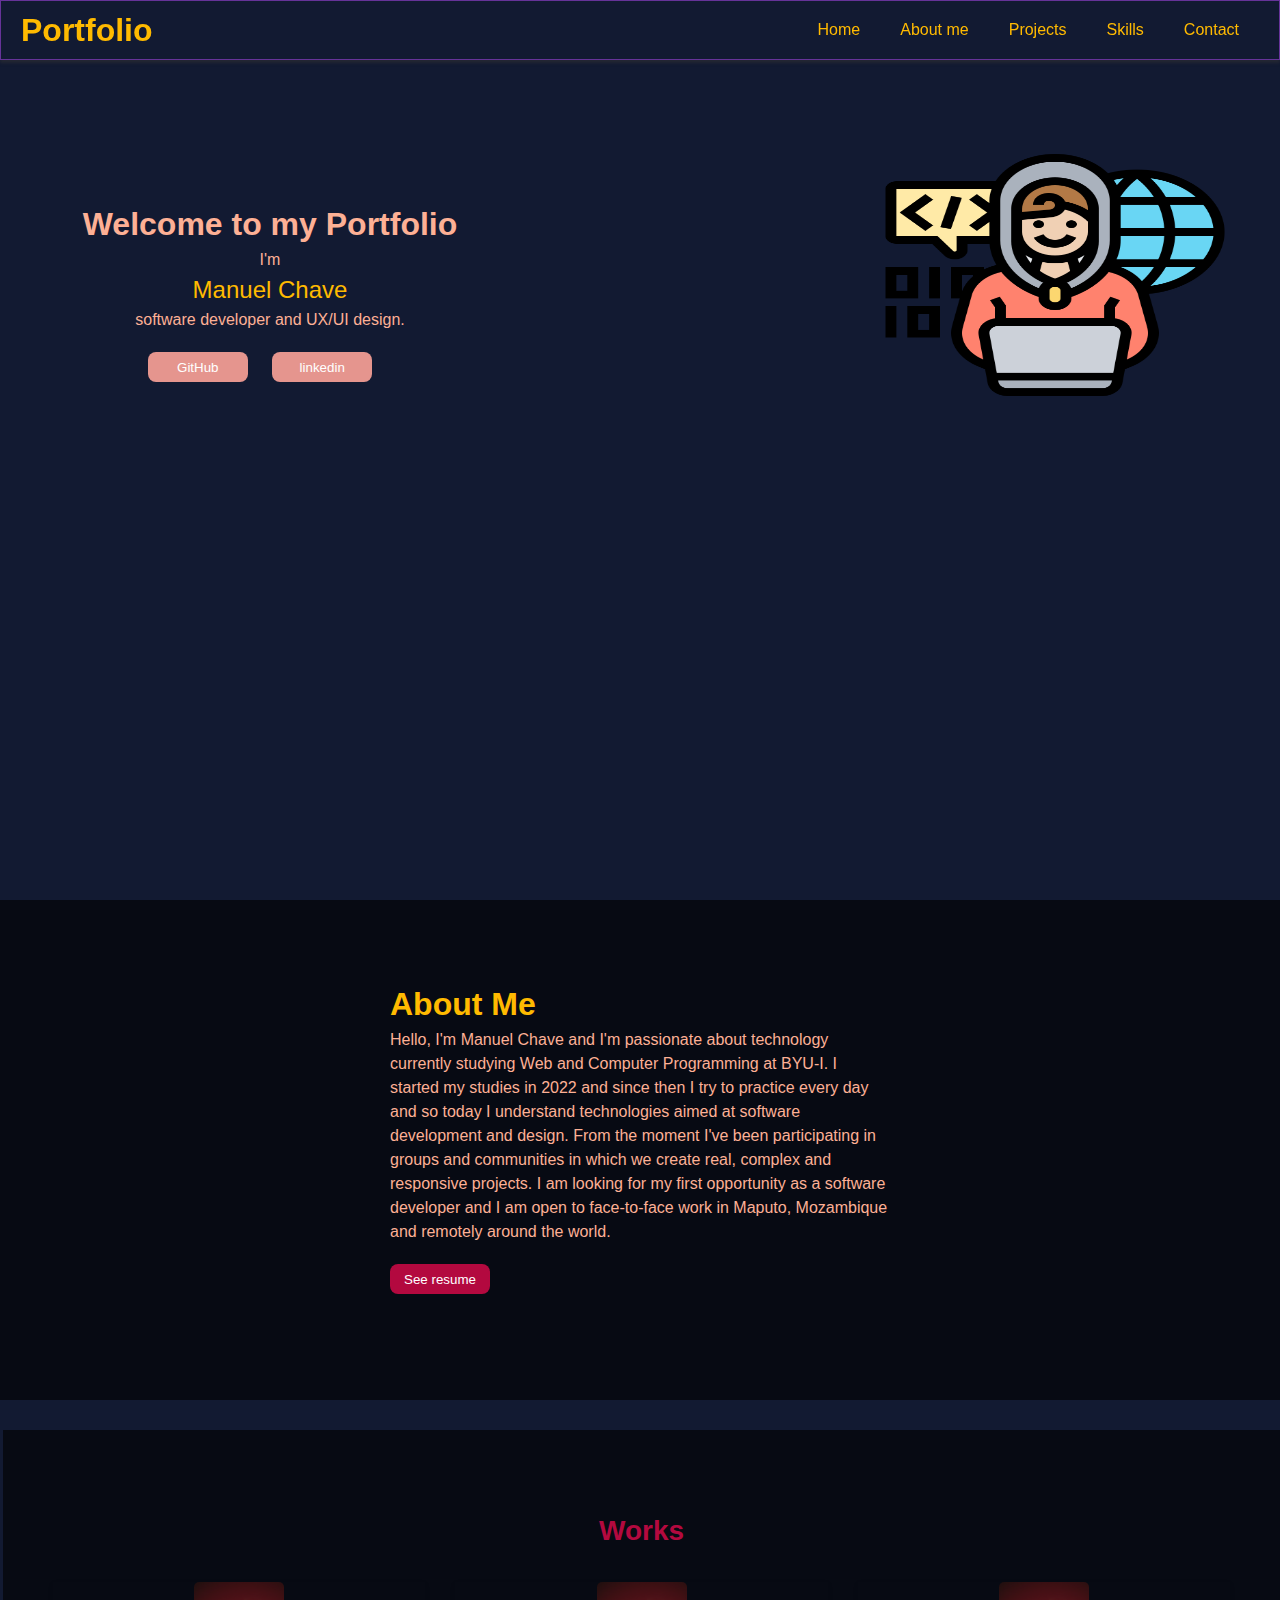
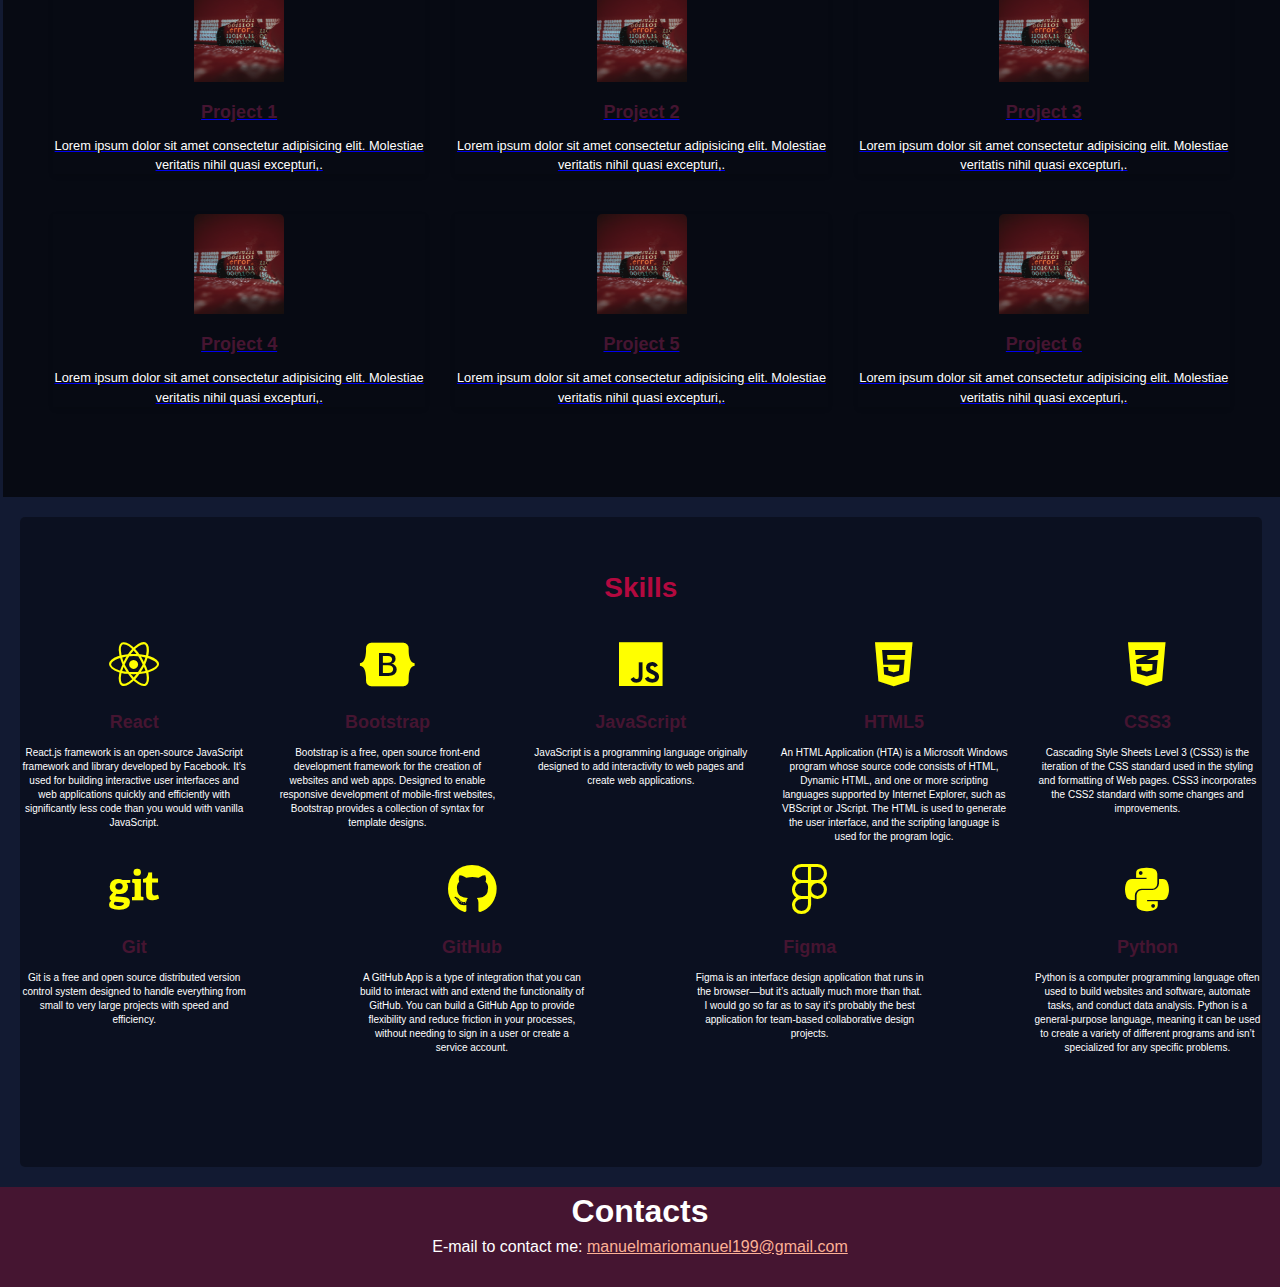
==== commit c727d101: "finished the second page style" ====
--- a/Personal_Website/index.html
+++ b/Personal_Website/index.html
@@ -5,7 +5,6 @@
     <meta http-equiv="X-UA-Compatible" content="IE=edge">
     <meta name="viewport" content="width=device-width, initial-scale=1.0">
     <link rel="stylesheet" href="style.css">  
-    
     <link rel="stylesheet" href="https://cdnjs.cloudflare.com/ajax/libs/font-awesome/6.3.0/css/all.min.css" /> 
     <title>Portfolio</title>
 </head>
@@ -69,36 +68,7 @@
              </article>
          </section> 
 
-         <!-- creating a tab gallery -->
-         <!-- The grid: four columns -->
-<!-- <div class="row">
-  <div class="column">
-    <img src="img_nature.jpg" alt="Nature" onclick="myFunction(this);">
-  </div>
-  <div class="column">
-    <img src="img_snow.jpg" alt="Snow" onclick="myFunction(this);">
-  </div>
-  <div class="column">
-    <img src="img_mountains.jpg" alt="Mountains" onclick="myFunction(this);">
-  </div>
-  <div class="column">
-    <img src="img_lights.jpg" alt="Lights" onclick="myFunction(this);">
-  </div>
-</div>
-<! -->
-
-<!-- The expanding image container -->
-<!-- <div class="container"> -->
-  <!-- Close the image -->
-  <!-- <span onclick="this.parentElement.style.display='none'" class="closebtn">&times;</span> -->
-
-  <!-- Expanded image -->
-  <!-- <img id="expandedImg" style="width:100%"> -->
-
-  <!-- Image text -->
-  <!-- <div id="imgtext"></div> -->
-<!-- </div>   -->
-
+         
           <!-- projects -->
 
         <section id="projects" class="projects">
@@ -218,24 +188,5 @@
           </p>
         </footer>
 
-     <!-- tab Gallery javascripy -->
-     <script>
-      function myFunction(imgs) {
-  // Get the expanded image
-  var expandImg = document.getElementById("expandedImg");
-  // Get the image text
-  var imgText = document.getElementById("imgtext");
-  // Use the same src in the expanded image as the image being clicked on from the grid
-  expandImg.src = imgs.src;
-  // Use the value of the alt attribute of the clickable image as text inside the expanded image
-  imgText.innerHTML = imgs.alt;
-  // Show the container element (hidden with CSS)
-  expandImg.parentElement.style.display = "block";
-}
-     </script>
-
-
-     
-       
 </body>
 </html>--- a/Personal_Website/style.css
+++ b/Personal_Website/style.css
@@ -116,7 +116,7 @@
     transform: scale(1.1);
 }
   
-                                  /* Configuração da Secção sobre mim */
+                                  /* about me configuration*/
  .aboutme{
   width: 100%;
   height: 500px;
@@ -279,9 +279,9 @@
   
  
    /* Seccao das  Habilidades  */
-  /* .skills {
+   .skills {
     width: 97%;
-    height: 450px;
+    height: 650px;
     margin: 20px;
     padding: 1  0px;
     margin-right: 70px;
@@ -327,12 +327,12 @@
   }
   
   .skill p {
-    font-size: 14px;
+    font-size: 10px;
     line-height: 1.4;
     color: white;
-  } */ 
-
-                               /* Section das experiencias
+  } 
+
+                               /* Section das experiencias */
   .experience {
     margin-bottom: 70px;
     height: 350px;
@@ -351,7 +351,7 @@
     margin: auto;
   } 
 
-                                   /* Seccao de contatos 
+                                   /* Seccao de contatos */
  .contacts{
   width: 100%;
   height: 100px;
@@ -360,4 +360,8 @@
   text-align: center;
   
  }
-   */+
+ .contacts a{
+  color: #FDB095;
+ }
+   